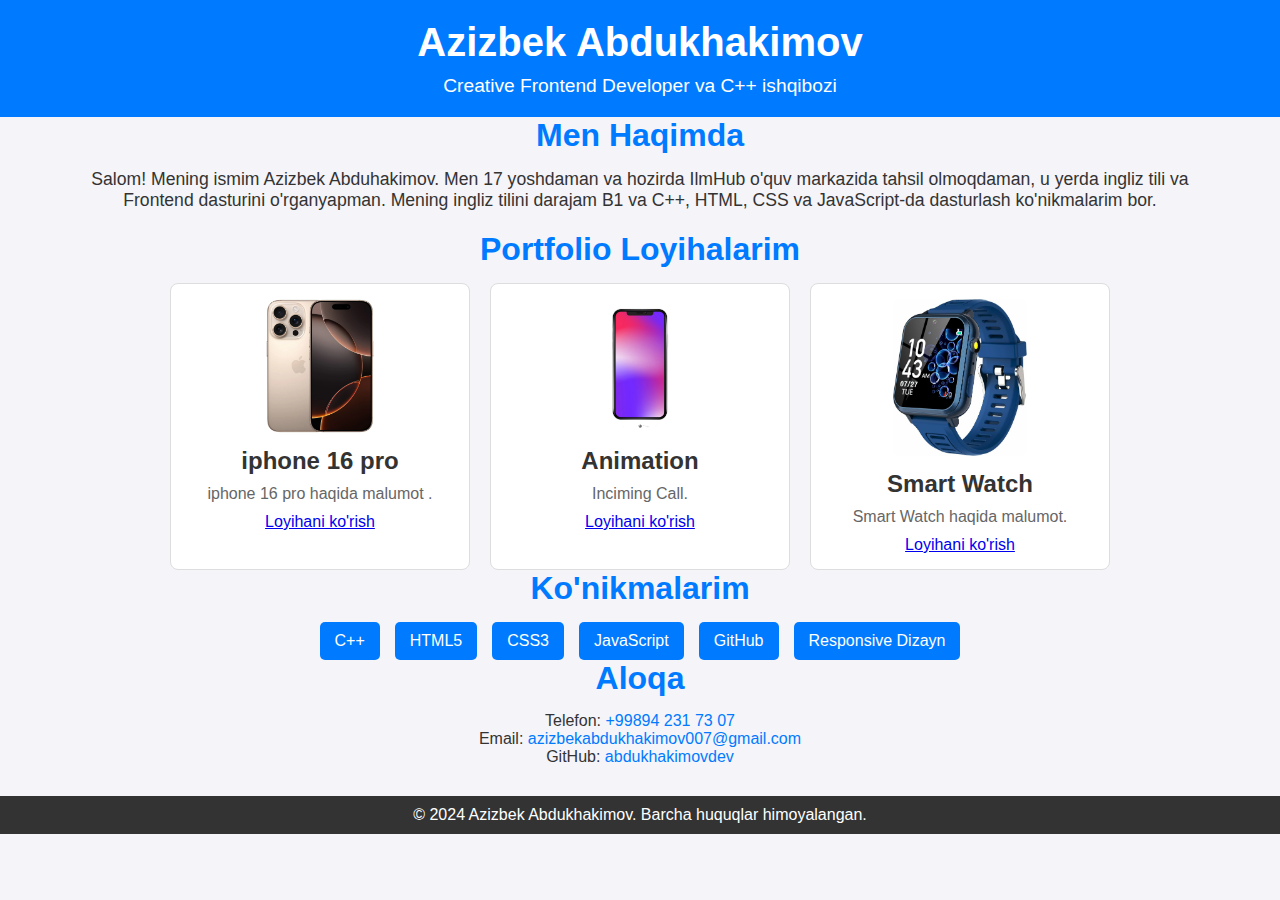
==== index.html @ 27f22b72 "my_project yasaldi" ====
<!DOCTYPE html>
<html lang="uz">
<head>
    <meta charset="UTF-8">
    <meta name="viewport" content="width=device-width, initial-scale=1.0">
    <meta name="description" content="Professional dasturchi haqida web-sahifa.">
    <title>My Portfoliosi</title>
    <link rel="stylesheet" href="style.css">
</head>
<body>
    <header class="header">
        <div class="container">
            <h1 class="title">Azizbek Abdukhakimov</h1>
            <p class="subtitle">
                Creative Frontend Developer va C++ ishqibozi
            </p>
        </div>
    </header>

    <main>
        <section class="about">
            <div class="container">
                <h2 class="section-title">Men Haqimda</h2>
                <p class="section-description">
                    Salom! Mening ismim Azizbek Abduhakimov. Men 17 yoshdaman va hozirda IlmHub o'quv markazida tahsil olmoqdaman, u yerda ingliz tili va Frontend dasturini o'rganyapman. Mening ingliz tilini  darajam B1 va  C++, HTML, CSS va JavaScript-da dasturlash ko'nikmalarim bor.
                </p>
            </div>
        </section>

        <section class="portfolio">
            <div class="container">
                <h2 class="section-title">Portfolio Loyihalarim</h2>
                <div class="projects">
                    <div class="project">
                        <img src="Iphone_16.pro.webp" alt="Loyiha 1" class="project-image">
                        <h3 class="project-title">iphone 16 pro </h3>
                        <p class="project-description"> iphone 16 pro haqida malumot .</p>
                        <a href="iphone16pro.html" class="">Loyihani ko'rish</a>
                    </div>
                    <div class="project">
                        <img src="animation.png" alt="Loyiha 2" class="project-image">
                        <h3 class="project-title">Animation</h3>
                        <p class="project-description">Inciming Call.</p>
                        <a href="animation.html" class="">Loyihani ko'rish</a>
                    </div>
                    <div class="project">
                        <img src="SmarWatch_.jpg" alt="Loyiha 3" class="project-image">
                        <h3 class="project-title">Smart Watch</h3>
                        <p class="project-description">Smart Watch haqida malumot.</p>
                        <a href="smart_watch.html" class="">Loyihani ko'rish</a>
                    </div>
                </div>
            </div>
        </section>

        <section class="skills">
            <div class="container">
                <h2 class="section-title">Ko'nikmalarim</h2>
                <ul class="skills-list">
                    <li>C++</li>
                    <li>HTML5</li>
                    <li>CSS3</li>
                    <li>JavaScript</li>
                    <li>GitHub</li>
                    <li>Responsive Dizayn</li>
                </ul>
            </div>
        </section>

        <section class="contact">
            <div class="container">
                <h2 class="section-title">Aloqa</h2>
                <p class="contact-info">
                    Telefon: <a href="tel:+998942317307">+99894 231 73 07</a><br>
                    Email: <a href="mailto:azizbekabdukhakimov007@gmail.com">azizbekabdukhakimov007@gmail.com</a><br>
                    GitHub: <a href="https://github.com/abdukhakimovdev" target="_blank">abdukhakimovdev</a>
                </p>
            </div>
        </section>
    </main>

    <footer class="footer">
        <div class="container">
            <p>&copy; 2024 Azizbek Abdukhakimov. Barcha huquqlar himoyalangan.</p>
        </div>
    </footer>
</body>
</html>
---- style.css ----
/* Umumiy sozlamalar */
* {
    margin: 0;
    padding: 0;
    box-sizing: border-box;
}

body {
    font-family: 'Arial', sans-serif;
    color: #333;
    background-color: #f4f4f9;
}

.container {
    width: 90%;
    max-width: 1200px;
    margin: 0 auto;
}

/* Header */
.header {
    background-color: #007bff;
    color: #fff;
    padding: 20px 0;
    text-align: center;
}

.title {
    font-size: 2.5rem;
    margin-bottom: 10px;
}

.subtitle {
    font-size: 1.2rem;
}

/* Bo'limlar */
.section-title {
    font-size: 2rem;
    color: #007bff;
    margin-bottom: 15px;
    text-align: center;
}

.section-description {
    font-size: 1.1rem;
    text-align: center;
    margin-bottom: 20px;
}

/* Portfolio */
.projects {
    display: flex;
    gap: 20px;
    justify-content: center;
    flex-wrap: wrap;
}

.project {
    background-color: #fff;
    border: 1px solid #ddd;
    border-radius: 8px;
    padding: 15px;
    max-width: 300px;
    text-align: center;
}
.project-image {
    width: 50%;
    border-radius: 8px;
}

.project-title {
    font-size: 1.5rem;
    margin: 10px 0;
}

.project-description {
    font-size: 1rem;
    color: #666;
    margin-bottom: 10px;
}

.project-link {
    display: inline-block;
    text-decoration: none;
    color: #007bff;
    font-weight: bold;
}

.project-link:hover {
    text-decoration: underline;
}

/* Ko'nikmalar */
.skills-list {
    list-style: none;
    display: flex;
    justify-content: center;
    gap: 15px;
    flex-wrap: wrap;
}

.skills-list li {
    background-color: #007bff;
    color: #fff;
    padding: 10px 15px;
    border-radius: 5px;
}

/* Aloqa */
.contact-info {
    text-align: center;
    font-size: 1rem;
}

.contact-info a {
    color: #007bff;
    text-decoration: none;
}

.contact-info a:hover {
    text-decoration: underline;
}

/* Footer */
.footer {
    background-color: #333;
    color: #fff;
    text-align: center;
    padding: 10px 0;
    margin-top: 30px;
}

/* Responsivlik */
@media (max-width: 768px) {
    .projects {
        flex-direction: column;
        align-items: center;
    }

    .skills-list {
        flex-direction: column;
        align-items: center;
    }
}
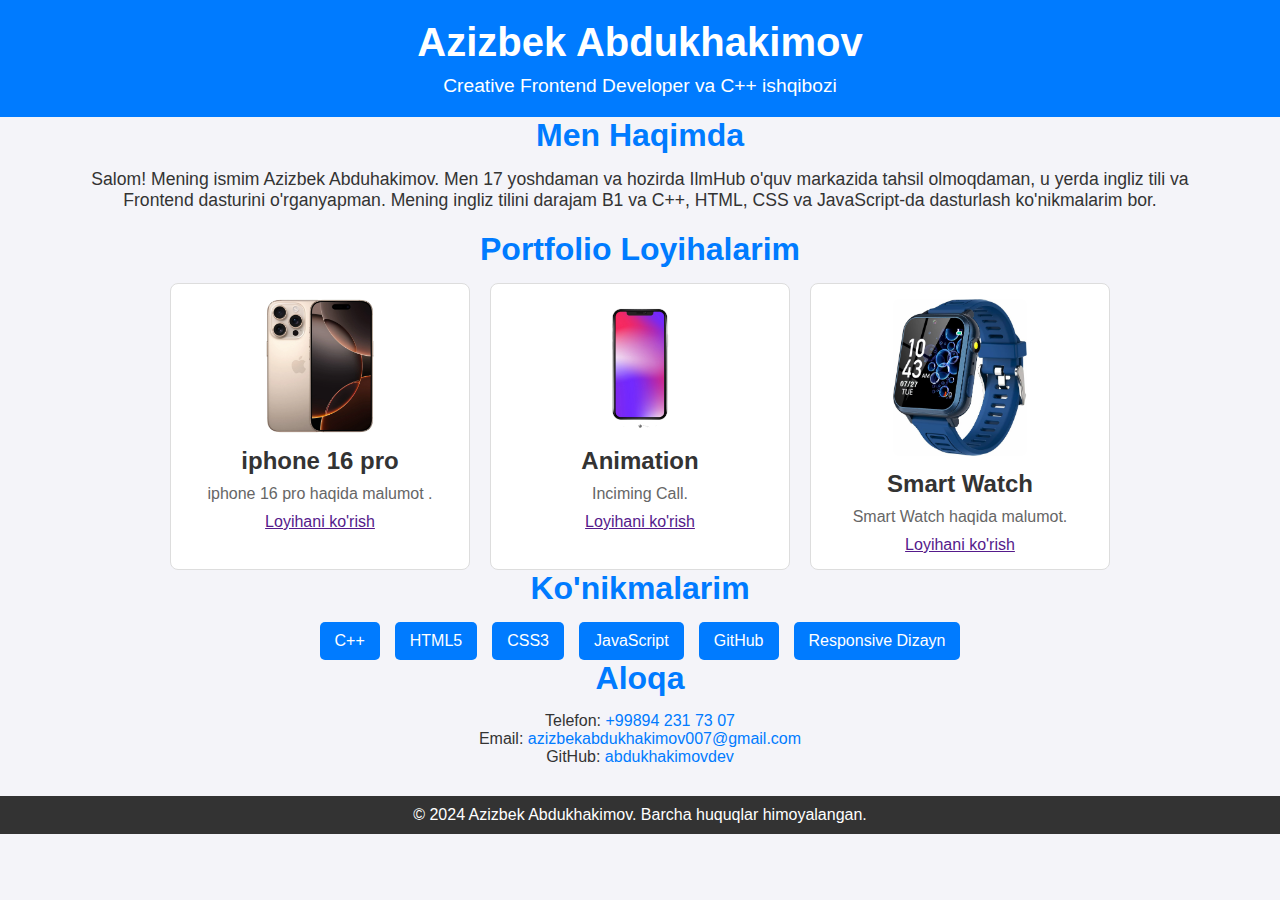
==== commit ea8ebd2d: "Sayt Linklari qo'shildi" ====
--- a/index.html
+++ b/index.html
@@ -35,19 +35,19 @@
                         <img src="Iphone_16.pro.webp" alt="Loyiha 1" class="project-image">
                         <h3 class="project-title">iphone 16 pro </h3>
                         <p class="project-description"> iphone 16 pro haqida malumot .</p>
-                        <a href="iphone16pro.html" class="">Loyihani ko'rish</a>
+                        <a href="" class="">Loyihani ko'rish</a>
                     </div>
                     <div class="project">
                         <img src="animation.png" alt="Loyiha 2" class="project-image">
                         <h3 class="project-title">Animation</h3>
                         <p class="project-description">Inciming Call.</p>
-                        <a href="animation.html" class="">Loyihani ko'rish</a>
+                        <a href="" class="">Loyihani ko'rish</a>
                     </div>
                     <div class="project">
                         <img src="SmarWatch_.jpg" alt="Loyiha 3" class="project-image">
                         <h3 class="project-title">Smart Watch</h3>
                         <p class="project-description">Smart Watch haqida malumot.</p>
-                        <a href="smart_watch.html" class="">Loyihani ko'rish</a>
+                        <a href="" class="">Loyihani ko'rish</a>
                     </div>
                 </div>
             </div>
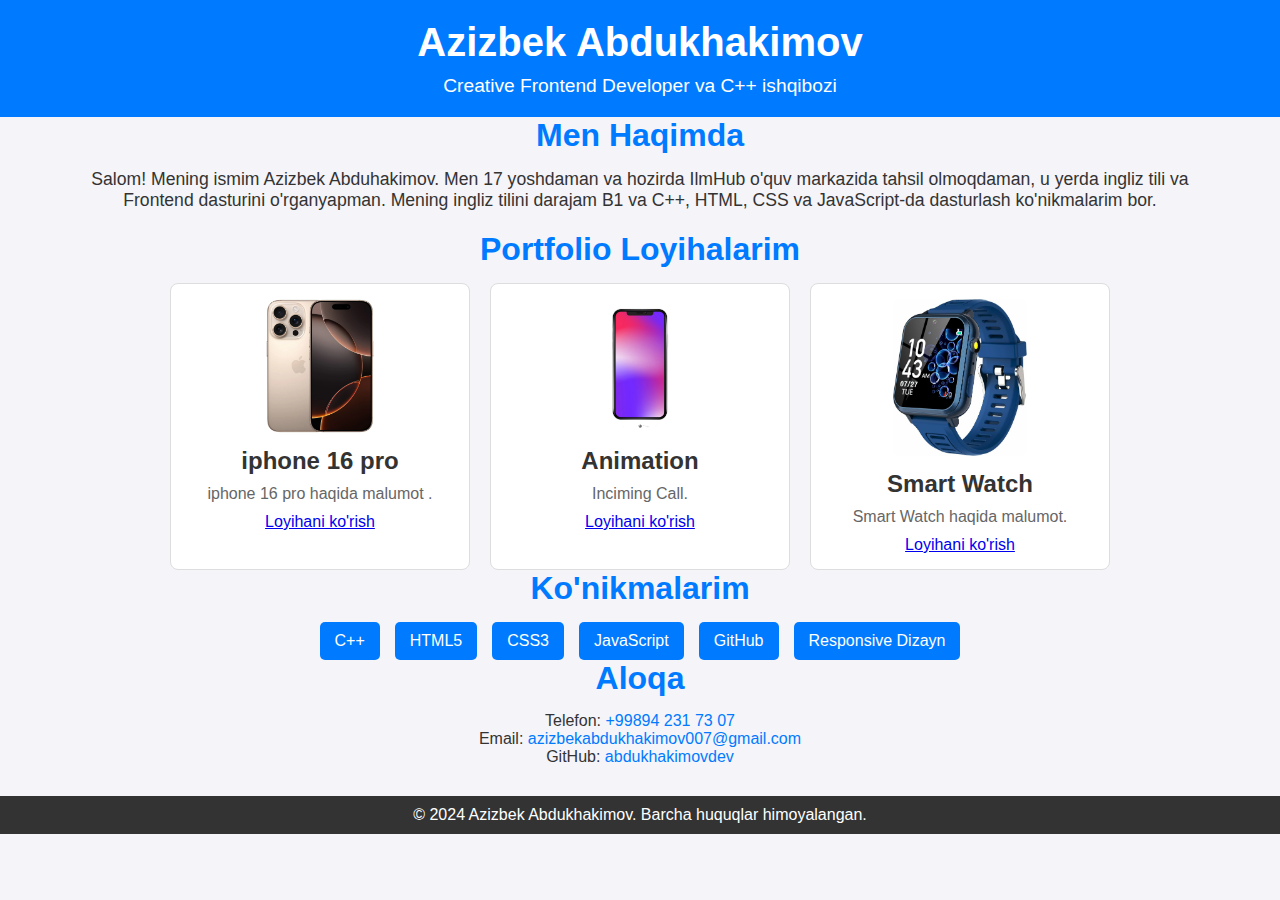
==== commit 6b1cf1df: "linklar ochirilib qo'shildi" ====
--- a/index.html
+++ b/index.html
@@ -35,19 +35,19 @@
                         <img src="Iphone_16.pro.webp" alt="Loyiha 1" class="project-image">
                         <h3 class="project-title">iphone 16 pro </h3>
                         <p class="project-description"> iphone 16 pro haqida malumot .</p>
-                        <a href="" class="">Loyihani ko'rish</a>
+                        <a href="iphone16pro.html" class="">Loyihani ko'rish</a>
                     </div>
                     <div class="project">
                         <img src="animation.png" alt="Loyiha 2" class="project-image">
                         <h3 class="project-title">Animation</h3>
                         <p class="project-description">Inciming Call.</p>
-                        <a href="" class="">Loyihani ko'rish</a>
+                        <a href="animation.html" class="">Loyihani ko'rish</a>
                     </div>
                     <div class="project">
                         <img src="SmarWatch_.jpg" alt="Loyiha 3" class="project-image">
                         <h3 class="project-title">Smart Watch</h3>
                         <p class="project-description">Smart Watch haqida malumot.</p>
-                        <a href="" class="">Loyihani ko'rish</a>
+                        <a href="smart_watch.html" class="">Loyihani ko'rish</a>
                     </div>
                 </div>
             </div>
